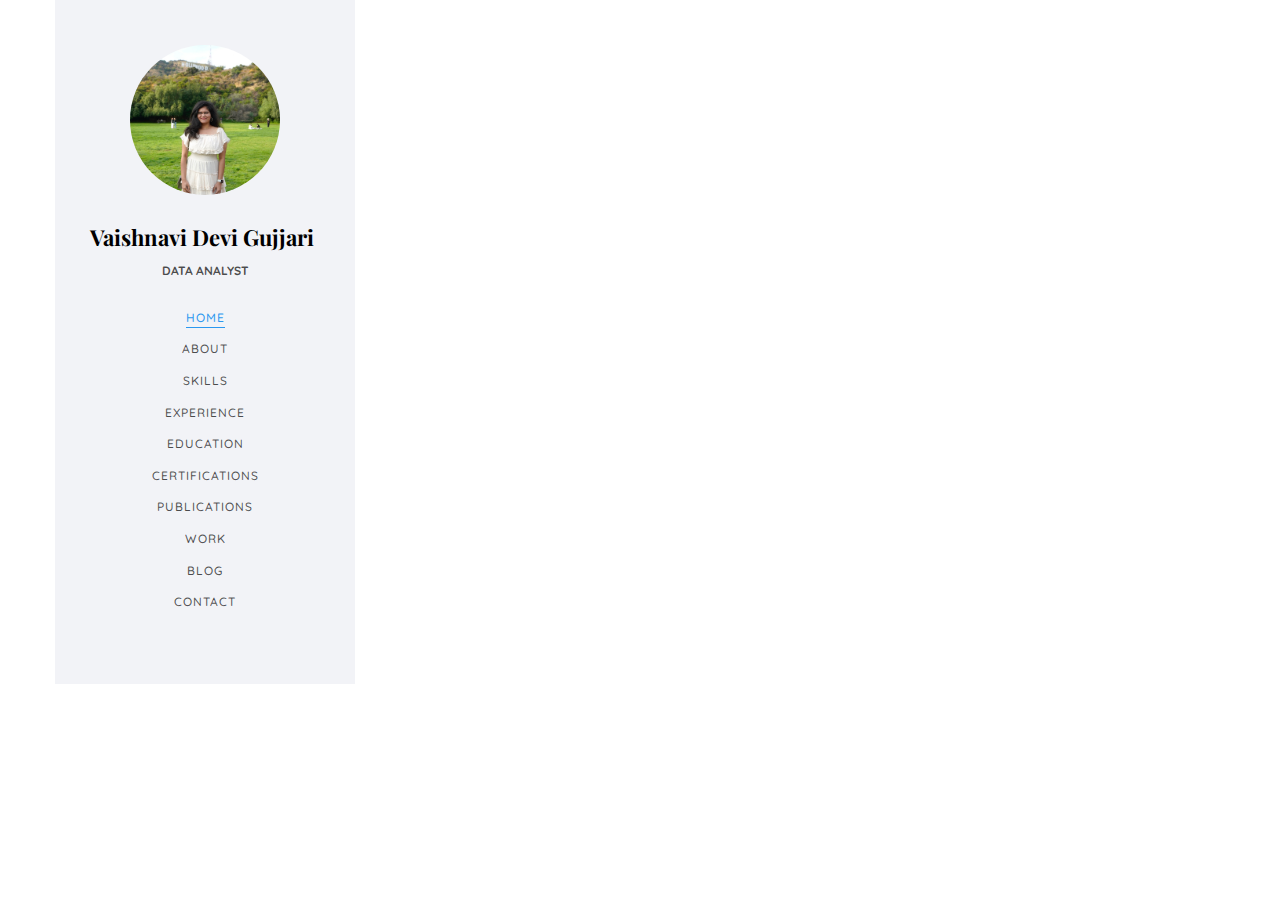
==== templates/thankyou.html @ 1dde28aa "latest commit" ====
<!DOCTYPE html>
<html lang="en">

<head>
	<meta charset="utf-8">
	<meta http-equiv="X-UA-Compatible" content="IE=edge">
	<title>Vaishnavi Gujjari</title>
	<meta name="viewport" content="width=device-width, initial-scale=1">
	<meta name="description" content="" />
	<meta name="keywords" content="" />
	<meta name="author" content="" />

  <!-- Facebook and Twitter integration -->
	<meta property="og:title" content=""/>
	<meta property="og:image" content=""/>
	<meta property="og:url" content=""/>
	<meta property="og:site_name" content=""/>
	<meta property="og:description" content=""/>
	<meta name="twitter:title" content="" />
	<meta name="twitter:image" content="" />
	<meta name="twitter:url" content="" />
	<meta name="twitter:card" content="" />

	<!-- Place favicon.ico and apple-touch-icon.png in the root directory -->
	<link rel="shortcut icon" href="favicon.ico">

	<link href="https://fonts.googleapis.com/css?family=Quicksand:300,400,500,700" rel="stylesheet">
	<link href="https://fonts.googleapis.com/css?family=Playfair+Display:400,400i,700" rel="stylesheet">
	
	<!-- Animate.css -->
	<link rel="stylesheet" href="../static/css/animate.css">
	<!-- Icomoon Icon Fonts-->
	<link rel="stylesheet" href="../static/css/icomoon.css">
	<!-- Bootstrap  -->
	<link rel="stylesheet" href="../static/css/bootstrap.css">
	<!-- Flexslider  -->
	<link rel="stylesheet" href="../static/css/flexslider.css">
	<!-- Flaticons  -->
	<link rel="stylesheet" href="../static/fonts/flaticon/font/flaticon.css">
	<!-- Owl Carousel -->
	<link rel="stylesheet" href="../static/css/owl.carousel.min.css">
	<link rel="stylesheet" href="../static/css/owl.theme.default.min.css">
	<!-- Theme style  -->
	<link rel="stylesheet" href="../static/css/style.css">

	<!-- Modernizr JS -->
	<script src="../static/js/modernizr-2.6.2.min.js"></script>
	<!-- FOR IE9 below -->
	<!--[if lt IE 9]>
	<script src="js/respond.min.js"></script>
	<![endif]-->

	</head>

<body>
    <div id="colorlib-page">
		<div class="container-wrap">
		<a href="#" class="js-colorlib-nav-toggle colorlib-nav-toggle" 
		data-toggle="collapse" data-target="#navbar" aria-expanded="false" 
		aria-controls="navbar"><i></i></a>
		<aside id="colorlib-aside" role="complementary" class="border js-fullheight">
			<div class="text-center">
				<div class="author-img" style="background-image: url(../static/images/about.jpg);"></div>
				<h1 id="colorlib-logo"><a href="index.html">Vaishnavi Devi Gujjari</a></h1>
				<span class="position"><strong>Data Analyst</strong></span>
			</div>
			<nav id="colorlib-main-menu" role="navigation" class="navbar">
				<div id="navbar" class="collapse">
					<ul>
						<li class="active"><a href="#" data-nav-section="home">Home</a></li>
						<li><a href="#" data-nav-section="about">About</a></li>
						<li><a href="#" data-nav-section="skills">Skills</a></li>
						<li><a href="#" data-nav-section="experience">Experience</a></li>
						<li><a href="#" data-nav-section="education">Education</a></li>
						<li><a href="#" data-nav-section="certifications">Certifications</a></li>
						<li><a href="#" data-nav-section="publications">Publications</a></li>
						<li><a href="#" data-nav-section="work">Work</a></li>
						<li><a href="#" data-nav-section="blog">Blog</a></li>
						<li><a href="#" data-nav-section="contact">Contact</a></li>
					</ul>
				</div>
			</nav>

		</aside>
        <section class="colorlib-about" data-section="about">
            <div class="colorlib-narrow-content">
                <div class="row">
                    <div class="col-md-12">
                        <div class="row row-bottom-padded-sm animate-box" data-animate-effect="fadeInLeft">
                            <div class="col-md-12">
                                <div class="about-desc">
                                    <h2 class="colorlib-heading">
                                        Thank you for your Email. I will reach out to you shortly.
                                    </h2>
                                </div>
                            </div>
                        </div>
                    </div>
                </div>
            </div>
        </section>
</body>

</html>
---- static/css/icomoon.css ----
@font-face {
  font-family: 'icomoon';
  src:  url('fonts/icomoon.eot?6py85u');
  src:  url('fonts/icomoon.eot?6py85u#iefix') format('embedded-opentype'),
    url('fonts/icomoon.ttf?6py85u') format('truetype'),
    url('fonts/icomoon.woff?6py85u') format('woff'),
    url('fonts/icomoon.svg?6py85u#icomoon') format('svg');
  font-weight: normal;
  font-style: normal;
}

[class^="icon-"], [class*=" icon-"] {
  /* use !important to prevent issues with browser extensions that change fonts */
  font-family: 'icomoon' !important;
  speak: none;
  font-style: normal;
  font-weight: normal;
  font-variant: normal;
  text-transform: none;
  line-height: 1;

  /* Better Font Rendering =========== */
  -webkit-font-smoothing: antialiased;
  -moz-osx-font-smoothing: grayscale;
}

.icon-times:before {
  content: "\e930";
}
.icon-tick:before {
  content: "\e931";
}
.icon-plus:before {
  content: "\e932";
}
.icon-minus:before {
  content: "\e933";
}
.icon-equals:before {
  content: "\e934";
}
.icon-divide:before {
  content: "\e935";
}
.icon-chevron-right:before {
  content: "\e936";
}
.icon-chevron-left:before {
  content: "\e937";
}
.icon-arrow-right-thick:before {
  content: "\e938";
}
.icon-arrow-left-thick:before {
  content: "\e939";
}
.icon-th-small:before {
  content: "\e93a";
}
.icon-th-menu:before {
  content: "\e93b";
}
.icon-th-list:before {
  content: "\e93c";
}
.icon-th-large:before {
  content: "\e93d";
}
.icon-home:before {
  content: "\e93e";
}
.icon-arrow-forward:before {
  content: "\e93f";
}
.icon-arrow-back:before {
  content: "\e940";
}
.icon-rss:before {
  content: "\e941";
}
.icon-location:before {
  content: "\e942";
}
.icon-link:before {
  content: "\e943";
}
.icon-image:before {
  content: "\e944";
}
.icon-arrow-up-thick:before {
  content: "\e945";
}
.icon-arrow-down-thick:before {
  content: "\e946";
}
.icon-starburst:before {
  content: "\e947";
}
.icon-starburst-outline:before {
  content: "\e948";
}
.icon-star3:before {
  content: "\e949";
}
.icon-flow-children:before {
  content: "\e94a";
}
.icon-export:before {
  content: "\e94b";
}
.icon-delete2:before {
  content: "\e94c";
}
.icon-delete-outline:before {
  content: "\e94d";
}
.icon-cloud-storage:before {
  content: "\e94e";
}
.icon-wi-fi:before {
  content: "\e94f";
}
.icon-heart:before {
  content: "\e950";
}
.icon-flash:before {
  content: "\e951";
}
.icon-cancel:before {
  content: "\e952";
}
.icon-backspace:before {
  content: "\e953";
}
.icon-attachment:before {
  content: "\e954";
}
.icon-arrow-move:before {
  content: "\e955";
}
.icon-warning:before {
  content: "\e956";
}
.icon-user:before {
  content: "\e957";
}
.icon-radar:before {
  content: "\e958";
}
.icon-lock-open:before {
  content: "\e959";
}
.icon-lock-closed:before {
  content: "\e95a";
}
.icon-location-arrow:before {
  content: "\e95b";
}
.icon-info:before {
  content: "\e95c";
}
.icon-user-delete:before {
  content: "\e95d";
}
.icon-user-add:before {
  content: "\e95e";
}
.icon-media-pause:before {
  content: "\e95f";
}
.icon-group:before {
  content: "\e960";
}
.icon-chart-pie:before {
  content: "\e961";
}
.icon-chart-line:before {
  content: "\e962";
}
.icon-chart-bar:before {
  content: "\e963";
}
.icon-chart-area:before {
  content: "\e964";
}
.icon-video:before {
  content: "\e965";
}
.icon-point-of-interest:before {
  content: "\e966";
}
.icon-infinity:before {
  content: "\e967";
}
.icon-globe:before {
  content: "\e968";
}
.icon-eye:before {
  content: "\e969";
}
.icon-cog:before {
  content: "\e96a";
}
.icon-camera:before {
  content: "\e96b";
}
.icon-upload:before {
  content: "\e96c";
}
.icon-scissors:before {
  content: "\e96d";
}
.icon-refresh:before {
  content: "\e96e";
}
.icon-pin:before {
  content: "\e96f";
}
.icon-key:before {
  content: "\e970";
}
.icon-info-large:before {
  content: "\e971";
}
.icon-eject:before {
  content: "\e972";
}
.icon-download:before {
  content: "\e973";
}
.icon-zoom:before {
  content: "\e974";
}
.icon-zoom-out:before {
  content: "\e975";
}
.icon-zoom-in:before {
  content: "\e976";
}
.icon-sort-numerically:before {
  content: "\e977";
}
.icon-sort-alphabetically:before {
  content: "\e978";
}
.icon-input-checked:before {
  content: "\e979";
}
.icon-calender:before {
  content: "\e97a";
}
.icon-world2:before {
  content: "\e97b";
}
.icon-notes:before {
  content: "\e97c";
}
.icon-code:before {
  content: "\e97d";
}
.icon-arrow-sync:before {
  content: "\e97e";
}
.icon-arrow-shuffle:before {
  content: "\e97f";
}
.icon-arrow-repeat:before {
  content: "\e980";
}
.icon-arrow-minimise:before {
  content: "\e981";
}
.icon-arrow-maximise:before {
  content: "\e982";
}
.icon-arrow-loop:before {
  content: "\e983";
}
.icon-anchor:before {
  content: "\e984";
}
.icon-spanner:before {
  content: "\e985";
}
.icon-puzzle:before {
  content: "\e986";
}
.icon-power:before {
  content: "\e987";
}
.icon-plane:before {
  content: "\e988";
}
.icon-pi:before {
  content: "\e989";
}
.icon-phone:before {
  content: "\e98a";
}
.icon-microphone2:before {
  content: "\e98b";
}
.icon-media-rewind:before {
  content: "\e98c";
}
.icon-flag:before {
  content: "\e98d";
}
.icon-adjust-brightness:before {
  content: "\e98e";
}
.icon-waves:before {
  content: "\e98f";
}
.icon-social-twitter:before {
  content: "\e990";
}
.icon-social-facebook:before {
  content: "\e991";
}
.icon-social-dribbble:before {
  content: "\e992";
}
.icon-media-stop:before {
  content: "\e993";
}
.icon-media-record:before {
  content: "\e994";
}
.icon-media-play:before {
  content: "\e995";
}
.icon-media-fast-forward:before {
  content: "\e996";
}
.icon-media-eject:before {
  content: "\e997";
}
.icon-social-vimeo:before {
  content: "\e998";
}
.icon-social-tumbler:before {
  content: "\e999";
}
.icon-social-skype:before {
  content: "\e99a";
}
.icon-social-pinterest:before {
  content: "\e99b";
}
.icon-social-linkedin:before {
  content: "\e99c";
}
.icon-social-last-fm:before {
  content: "\e99d";
}
.icon-social-github:before {
  content: "\e99e";
}
.icon-social-flickr:before {
  content: "\e99f";
}
.icon-at:before {
  content: "\e9a0";
}
.icon-times-outline:before {
  content: "\e9a1";
}
.icon-plus-outline:before {
  content: "\e9a2";
}
.icon-minus-outline:before {
  content: "\e9a3";
}
.icon-tick-outline:before {
  content: "\e9a4";
}
.icon-th-large-outline:before {
  content: "\e9a5";
}
.icon-equals-outline:before {
  content: "\e9a6";
}
.icon-divide-outline:before {
  content: "\e9a7";
}
.icon-chevron-right-outline:before {
  content: "\e9a8";
}
.icon-chevron-left-outline:before {
  content: "\e9a9";
}
.icon-arrow-right-outline:before {
  content: "\e9aa";
}
.icon-arrow-left-outline:before {
  content: "\e9ab";
}
.icon-th-small-outline:before {
  content: "\e9ac";
}
.icon-th-menu-outline:before {
  content: "\e9ad";
}
.icon-th-list-outline:before {
  content: "\e9ae";
}
.icon-news2:before {
  content: "\e9b1";
}
.icon-home-outline:before {
  content: "\e9b2";
}
.icon-arrow-up-outline:before {
  content: "\e9b3";
}
.icon-arrow-forward-outline:before {
  content: "\e9b4";
}
.icon-arrow-down-outline:before {
  content: "\e9b5";
}
.icon-arrow-back-outline:before {
  content: "\e9b6";
}
.icon-trash3:before {
  content: "\e9b7";
}
.icon-rss-outline:before {
  content: "\e9b8";
}
.icon-message:before {
  content: "\e9b9";
}
.icon-location-outline:before {
  content: "\e9ba";
}
.icon-link-outline:before {
  content: "\e9bb";
}
.icon-image-outline:before {
  content: "\e9bc";
}
.icon-export-outline:before {
  content: "\e9bd";
}
.icon-cross:before {
  content: "\e9be";
}
.icon-wi-fi-outline:before {
  content: "\e9bf";
}
.icon-star-outline:before {
  content: "\e9c0";
}
.icon-media-pause-outline:before {
  content: "\e9c1";
}
.icon-mail:before {
  content: "\e9c2";
}
.icon-heart-outline:before {
  content: "\e9c3";
}
.icon-flash-outline:before {
  content: "\e9c4";
}
.icon-cancel-outline:before {
  content: "\e9c5";
}
.icon-beaker:before {
  content: "\e9c6";
}
.icon-arrow-move-outline:before {
  content: "\e9c7";
}
.icon-watch2:before {
  content: "\e9c8";
}
.icon-warning-outline:before {
  content: "\e9c9";
}
.icon-time:before {
  content: "\e9ca";
}
.icon-radar-outline:before {
  content: "\e9cb";
}
.icon-lock-open-outline:before {
  content: "\e9cc";
}
.icon-location-arrow-outline:before {
  content: "\e9cd";
}
.icon-info-outline:before {
  content: "\e9ce";
}
.icon-backspace-outline:before {
  content: "\e9cf";
}
.icon-attachment-outline:before {
  content: "\e9d0";
}
.icon-user-outline:before {
  content: "\e9d1";
}
.icon-user-delete-outline:before {
  content: "\e9d2";
}
.icon-user-add-outline:before {
  content: "\e9d3";
}
.icon-lock-closed-outline:before {
  content: "\e9d4";
}
.icon-group-outline:before {
  content: "\e9d5";
}
.icon-chart-pie-outline:before {
  content: "\e9d6";
}
.icon-chart-line-outline:before {
  content: "\e9d7";
}
.icon-chart-bar-outline:before {
  content: "\e9d8";
}
.icon-chart-area-outline:before {
  content: "\e9d9";
}
.icon-video-outline:before {
  content: "\e9da";
}
.icon-point-of-interest-outline:before {
  content: "\e9db";
}
.icon-map:before {
  content: "\e9dc";
}
.icon-key-outline:before {
  content: "\e9dd";
}
.icon-infinity-outline:before {
  content: "\e9de";
}
.icon-globe-outline:before {
  content: "\e9df";
}
.icon-eye-outline:before {
  content: "\e9e0";
}
.icon-cog-outline:before {
  content: "\e9e1";
}
.icon-camera-outline:before {
  content: "\e9e2";
}
.icon-upload-outline:before {
  content: "\e9e3";
}
.icon-support:before {
  content: "\e9e4";
}
.icon-scissors-outline:before {
  content: "\e9e5";
}
.icon-refresh-outline:before {
  content: "\e9e6";
}
.icon-info-large-outline:before {
  content: "\e9e7";
}
.icon-eject-outline:before {
  content: "\e9e8";
}
.icon-download-outline:before {
  content: "\e9e9";
}
.icon-battery-mid:before {
  content: "\e9ea";
}
.icon-battery-low:before {
  content: "\e9eb";
}
.icon-battery-high:before {
  content: "\e9ec";
}
.icon-zoom-outline:before {
  content: "\e9ed";
}
.icon-zoom-out-outline:before {
  content: "\e9ee";
}
.icon-zoom-in-outline:before {
  content: "\e9ef";
}
.icon-tag3:before {
  content: "\e9f0";
}
.icon-tabs-outline:before {
  content: "\e9f1";
}
.icon-pin-outline:before {
  content: "\e9f2";
}
.icon-message-typing:before {
  content: "\e9f3";
}
.icon-directions:before {
  content: "\e9f4";
}
.icon-battery-full:before {
  content: "\e9f5";
}
.icon-battery-charge:before {
  content: "\e9f6";
}
.icon-pipette:before {
  content: "\e9f7";
}
.icon-pencil:before {
  content: "\e9f8";
}
.icon-folder:before {
  content: "\e9f9";
}
.icon-folder-delete:before {
  content: "\e9fa";
}
.icon-folder-add:before {
  content: "\e9fb";
}
.icon-edit:before {
  content: "\e9fc";
}
.icon-document:before {
  content: "\e9fd";
}
.icon-document-delete:before {
  content: "\e9fe";
}
.icon-document-add:before {
  content: "\e9ff";
}
.icon-brush:before {
  content: "\ea00";
}
.icon-thumbs-up:before {
  content: "\ea01";
}
.icon-thumbs-down:before {
  content: "\ea02";
}
.icon-pen:before {
  content: "\ea03";
}
.icon-sort-numerically-outline:before {
  content: "\ea04";
}
.icon-sort-alphabetically-outline:before {
  content: "\ea05";
}
.icon-social-last-fm-circular:before {
  content: "\ea06";
}
.icon-social-github-circular:before {
  content: "\ea07";
}
.icon-compass:before {
  content: "\ea08";
}
.icon-bookmark:before {
  content: "\ea09";
}
.icon-input-checked-outline:before {
  content: "\ea0a";
}
.icon-code-outline:before {
  content: "\ea0b";
}
.icon-calender-outline:before {
  content: "\ea0c";
}
.icon-business-card:before {
  content: "\ea0d";
}
.icon-arrow-up:before {
  content: "\ea0e";
}
.icon-arrow-sync-outline:before {
  content: "\ea0f";
}
.icon-arrow-right:before {
  content: "\ea10";
}
.icon-arrow-repeat-outline:before {
  content: "\ea11";
}
.icon-arrow-loop-outline:before {
  content: "\ea12";
}
.icon-arrow-left:before {
  content: "\ea13";
}
.icon-flow-switch:before {
  content: "\ea14";
}
.icon-flow-parallel:before {
  content: "\ea15";
}
.icon-flow-merge:before {
  content: "\ea16";
}
.icon-document-text:before {
  content: "\ea17";
}
.icon-clipboard:before {
  content: "\ea18";
}
.icon-calculator:before {
  content: "\ea19";
}
.icon-arrow-minimise-outline:before {
  content: "\ea1a";
}
.icon-arrow-maximise-outline:before {
  content: "\ea1b";
}
.icon-arrow-down:before {
  content: "\ea1c";
}
.icon-gift:before {
  content: "\ea1d";
}
.icon-film:before {
  content: "\ea1e";
}
.icon-database:before {
  content: "\ea1f";
}
.icon-bell:before {
  content: "\ea20";
}
.icon-anchor-outline:before {
  content: "\ea21";
}
.icon-adjust-contrast:before {
  content: "\ea22";
}
.icon-world-outline:before {
  content: "\ea23";
}
.icon-shopping-bag:before {
  content: "\ea24";
}
.icon-power-outline:before {
  content: "\ea25";
}
.icon-notes-outline:before {
  content: "\ea26";
}
.icon-device-tablet:before {
  content: "\ea27";
}
.icon-device-phone:before {
  content: "\ea28";
}
.icon-device-laptop:before {
  content: "\ea29";
}
.icon-device-desktop:before {
  content: "\ea2a";
}
.icon-briefcase:before {
  content: "\ea2b";
}
.icon-stopwatch:before {
  content: "\ea2c";
}
.icon-spanner-outline:before {
  content: "\ea2d";
}
.icon-puzzle-outline:before {
  content: "\ea2e";
}
.icon-printer:before {
  content: "\ea2f";
}
.icon-pi-outline:before {
  content: "\ea30";
}
.icon-lightbulb:before {
  content: "\ea31";
}
.icon-flag-outline:before {
  content: "\ea32";
}
.icon-contacts:before {
  content: "\ea33";
}
.icon-archive2:before {
  content: "\ea34";
}
.icon-weather-stormy:before {
  content: "\ea35";
}
.icon-weather-shower:before {
  content: "\ea36";
}
.icon-weather-partly-sunny:before {
  content: "\ea37";
}
.icon-weather-downpour:before {
  content: "\ea38";
}
.icon-weather-cloudy:before {
  content: "\ea39";
}
.icon-plane-outline:before {
  content: "\ea3a";
}
.icon-phone-outline:before {
  content: "\ea3b";
}
.icon-microphone-outline:before {
  content: "\ea3c";
}
.icon-weather-windy:before {
  content: "\ea3d";
}
.icon-weather-windy-cloudy:before {
  content: "\ea3e";
}
.icon-weather-sunny:before {
  content: "\ea3f";
}
.icon-weather-snow:before {
  content: "\ea40";
}
.icon-weather-night:before {
  content: "\ea41";
}
.icon-media-stop-outline:before {
  content: "\ea42";
}
.icon-media-rewind-outline:before {
  content: "\ea43";
}
.icon-media-record-outline:before {
  content: "\ea44";
}
.icon-media-play-outline:before {
  content: "\ea45";
}
.icon-media-fast-forward-outline:before {
  content: "\ea46";
}
.icon-media-eject-outline:before {
  content: "\ea47";
}
.icon-wine:before {
  content: "\ea48";
}
.icon-waves-outline:before {
  content: "\ea49";
}
.icon-ticket:before {
  content: "\ea4a";
}
.icon-tags:before {
  content: "\ea4b";
}
.icon-plug:before {
  content: "\ea4c";
}
.icon-headphones:before {
  content: "\ea4d";
}
.icon-credit-card:before {
  content: "\ea4e";
}
.icon-coffee:before {
  content: "\ea4f";
}
.icon-book:before {
  content: "\ea50";
}
.icon-beer:before {
  content: "\ea51";
}
.icon-volume2:before {
  content: "\ea52";
}
.icon-volume-up:before {
  content: "\ea53";
}
.icon-volume-mute:before {
  content: "\ea54";
}
.icon-volume-down:before {
  content: "\ea55";
}
.icon-social-vimeo-circular:before {
  content: "\ea56";
}
.icon-social-twitter-circular:before {
  content: "\ea57";
}
.icon-social-pinterest-circular:before {
  content: "\ea58";
}
.icon-social-linkedin-circular:before {
  content: "\ea59";
}
.icon-social-facebook-circular:before {
  content: "\ea5a";
}
.icon-social-dribbble-circular:before {
  content: "\ea5b";
}
.icon-tree:before {
  content: "\ea5c";
}
.icon-thermometer2:before {
  content: "\ea5d";
}
.icon-social-tumbler-circular:before {
  content: "\ea5e";
}
.icon-social-skype-outline:before {
  content: "\ea5f";
}
.icon-social-flickr-circular:before {
  content: "\ea60";
}
.icon-social-at-circular:before {
  content: "\ea61";
}
.icon-shopping-cart:before {
  content: "\ea62";
}
.icon-messages:before {
  content: "\ea63";
}
.icon-leaf:before {
  content: "\ea64";
}
.icon-feather:before {
  content: "\ea65";
}
.icon-eye2:before {
  content: "\e064";
}
.icon-paper-clip:before {
  content: "\e065";
}
.icon-mail5:before {
  content: "\e066";
}
.icon-toggle:before {
  content: "\e067";
}
.icon-layout:before {
  content: "\e068";
}
.icon-link2:before {
  content: "\e069";
}
.icon-bell2:before {
  content: "\e06a";
}
.icon-lock3:before {
  content: "\e06b";
}
.icon-unlock:before {
  content: "\e06c";
}
.icon-ribbon2:before {
  content: "\e06d";
}
.icon-image2:before {
  content: "\e06e";
}
.icon-signal:before {
  content: "\e06f";
}
.icon-target3:before {
  content: "\e070";
}
.icon-clipboard3:before {
  content: "\e071";
}
.icon-clock3:before {
  content: "\e072";
}
.icon-watch:before {
  content: "\e073";
}
.icon-air-play:before {
  content: "\e074";
}
.icon-camera3:before {
  content: "\e075";
}
.icon-video2:before {
  content: "\e076";
}
.icon-disc:before {
  content: "\e077";
}
.icon-printer3:before {
  content: "\e078";
}
.icon-monitor:before {
  content: "\e079";
}
.icon-server:before {
  content: "\e07a";
}
.icon-cog2:before {
  content: "\e07b";
}
.icon-heart3:before {
  content: "\e07c";
}
.icon-paragraph:before {
  content: "\e07d";
}
.icon-align-justify:before {
  content: "\e07e";
}
.icon-align-left:before {
  content: "\e07f";
}
.icon-align-center:before {
  content: "\e080";
}
.icon-align-right:before {
  content: "\e081";
}
.icon-book2:before {
  content: "\e082";
}
.icon-layers2:before {
  content: "\e083";
}
.icon-stack2:before {
  content: "\e084";
}
.icon-stack-2:before {
  content: "\e085";
}
.icon-paper:before {
  content: "\e086";
}
.icon-paper-stack:before {
  content: "\e087";
}
.icon-search3:before {
  content: "\e088";
}
.icon-zoom-in2:before {
  content: "\e089";
}
.icon-zoom-out2:before {
  content: "\e08a";
}
.icon-reply2:before {
  content: "\e08b";
}
.icon-circle-plus:before {
  content: "\e08c";
}
.icon-circle-minus:before {
  content: "\e08d";
}
.icon-circle-check:before {
  content: "\e08e";
}
.icon-circle-cross:before {
  content: "\e08f";
}
.icon-square-plus:before {
  content: "\e090";
}
.icon-square-minus:before {
  content: "\e091";
}
.icon-square-check:before {
  content: "\e092";
}
.icon-square-cross:before {
  content: "\e093";
}
.icon-microphone:before {
  content: "\e094";
}
.icon-record:before {
  content: "\e095";
}
.icon-skip-back:before {
  content: "\e096";
}
.icon-rewind:before {
  content: "\e097";
}
.icon-play4:before {
  content: "\e098";
}
.icon-pause3:before {
  content: "\e099";
}
.icon-stop3:before {
  content: "\e09a";
}
.icon-fast-forward:before {
  content: "\e09b";
}
.icon-skip-forward:before {
  content: "\e09c";
}
.icon-shuffle2:before {
  content: "\e09d";
}
.icon-repeat:before {
  content: "\e09e";
}
.icon-folder2:before {
  content: "\e09f";
}
.icon-umbrella:before {
  content: "\e0a0";
}
.icon-moon:before {
  content: "\e0a1";
}
.icon-thermometer:before {
  content: "\e0a2";
}
.icon-drop:before {
  content: "\e0a3";
}
.icon-sun2:before {
  content: "\e0a4";
}
.icon-cloud3:before {
  content: "\e0a5";
}
.icon-cloud-upload2:before {
  content: "\e0a6";
}
.icon-cloud-download2:before {
  content: "\e0a7";
}
.icon-upload4:before {
  content: "\e0a8";
}
.icon-download4:before {
  content: "\e0a9";
}
.icon-location3:before {
  content: "\e0aa";
}
.icon-location-2:before {
  content: "\e0ab";
}
.icon-map3:before {
  content: "\e0ac";
}
.icon-battery:before {
  content: "\e0ad";
}
.icon-head:before {
  content: "\e0ae";
}
.icon-briefcase3:before {
  content: "\e0af";
}
.icon-speech-bubble:before {
  content: "\e0b0";
}
.icon-anchor2:before {
  content: "\e0b1";
}
.icon-globe2:before {
  content: "\e0b2";
}
.icon-box:before {
  content: "\e0b3";
}
.icon-reload:before {
  content: "\e0b4";
}
.icon-share3:before {
  content: "\e0b5";
}
.icon-marquee:before {
  content: "\e0b6";
}
.icon-marquee-plus:before {
  content: "\e0b7";
}
.icon-marquee-minus:before {
  content: "\e0b8";
}
.icon-tag:before {
  content: "\e0b9";
}
.icon-power2:before {
  content: "\e0ba";
}
.icon-command2:before {
  content: "\e0bb";
}
.icon-alt:before {
  content: "\e0bc";
}
.icon-esc:before {
  content: "\e0bd";
}
.icon-bar-graph:before {
  content: "\e0be";
}
.icon-bar-graph-2:before {
  content: "\e0bf";
}
.icon-pie-graph:before {
  content: "\e0c0";
}
.icon-star:before {
  content: "\e0c1";
}
.icon-arrow-left3:before {
  content: "\e0c2";
}
.icon-arrow-right3:before {
  content: "\e0c3";
}
.icon-arrow-up3:before {
  content: "\e0c4";
}
.icon-arrow-down3:before {
  content: "\e0c5";
}
.icon-volume:before {
  content: "\e0c6";
}
.icon-mute:before {
  content: "\e0c7";
}
.icon-content-right:before {
  content: "\e100";
}
.icon-content-left:before {
  content: "\e101";
}
.icon-grid2:before {
  content: "\e102";
}
.icon-grid-2:before {
  content: "\e103";
}
.icon-columns:before {
  content: "\e104";
}
.icon-loader:before {
  content: "\e105";
}
.icon-bag:before {
  content: "\e106";
}
.icon-ban:before {
  content: "\e107";
}
.icon-flag3:before {
  content: "\e108";
}
.icon-trash:before {
  content: "\e109";
}
.icon-expand2:before {
  content: "\e110";
}
.icon-contract:before {
  content: "\e111";
}
.icon-maximize:before {
  content: "\e112";
}
.icon-minimize:before {
  content: "\e113";
}
.icon-plus2:before {
  content: "\e114";
}
.icon-minus2:before {
  content: "\e115";
}
.icon-check:before {
  content: "\e116";
}
.icon-cross2:before {
  content: "\e117";
}
.icon-move:before {
  content: "\e118";
}
.icon-delete:before {
  content: "\e119";
}
.icon-menu5:before {
  content: "\e120";
}
.icon-archive:before {
  content: "\e121";
}
.icon-inbox:before {
  content: "\e122";
}
.icon-outbox:before {
  content: "\e123";
}
.icon-file:before {
  content: "\e124";
}
.icon-file-add:before {
  content: "\e125";
}
.icon-file-subtract:before {
  content: "\e126";
}
.icon-help:before {
  content: "\e127";
}
.icon-open:before {
  content: "\e128";
}
.icon-ellipsis:before {
  content: "\e129";
}
.icon-heart4:before {
  content: "\e900";
}
.icon-cloud4:before {
  content: "\e901";
}
.icon-star2:before {
  content: "\e902";
}
.icon-tv2:before {
  content: "\e903";
}
.icon-sound:before {
  content: "\e904";
}
.icon-video3:before {
  content: "\e905";
}
.icon-trash2:before {
  content: "\e906";
}
.icon-user2:before {
  content: "\e907";
}
.icon-key3:before {
  content: "\e908";
}
.icon-search4:before {
  content: "\e909";
}
.icon-settings:before {
  content: "\e90a";
}
.icon-camera4:before {
  content: "\e90b";
}
.icon-tag2:before {
  content: "\e90c";
}
.icon-lock4:before {
  content: "\e90d";
}
.icon-bulb:before {
  content: "\e90e";
}
.icon-pen2:before {
  content: "\e90f";
}
.icon-diamond:before {
  content: "\e910";
}
.icon-display2:before {
  content: "\e911";
}
.icon-location4:before {
  content: "\e912";
}
.icon-eye3:before {
  content: "\e913";
}
.icon-bubble3:before {
  content: "\e914";
}
.icon-stack3:before {
  content: "\e915";
}
.icon-cup:before {
  content: "\e916";
}
.icon-phone3:before {
  content: "\e917";
}
.icon-news:before {
  content: "\e918";
}
.icon-mail6:before {
  content: "\e919";
}
.icon-like:before {
  content: "\e91a";
}
.icon-photo:before {
  content: "\e91b";
}
.icon-note:before {
  content: "\e91c";
}
.icon-clock4:before {
  content: "\e91d";
}
.icon-paperplane:before {
  content: "\e91e";
}
.icon-params:before {
  content: "\e91f";
}
.icon-banknote:before {
  content: "\e920";
}
.icon-data:before {
  content: "\e921";
}
.icon-music2:before {
  content: "\e922";
}
.icon-megaphone2:before {
  content: "\e923";
}
.icon-study:before {
  content: "\e924";
}
.icon-lab2:before {
  content: "\e925";
}
.icon-food:before {
  content: "\e926";
}
.icon-t-shirt:before {
  content: "\e927";
}
.icon-fire2:before {
  content: "\e928";
}
.icon-clip:before {
  content: "\e929";
}
.icon-shop:before {
  content: "\e92a";
}
.icon-calendar3:before {
  content: "\e92b";
}
.icon-wallet2:before {
  content: "\e92c";
}
.icon-vynil:before {
  content: "\e92d";
}
.icon-truck2:before {
  content: "\e92e";
}
.icon-world:before {
  content: "\e92f";
}
.icon-spinner6:before {
  content: "\e9af";
}
.icon-spinner7:before {
  content: "\e9b0";
}
.icon-amazon:before {
  content: "\eab7";
}
.icon-google:before {
  content: "\eab8";
}
.icon-google2:before {
  content: "\eab9";
}
.icon-google3:before {
  content: "\eaba";
}
.icon-google-plus:before {
  content: "\eabb";
}
.icon-google-plus2:before {
  content: "\eabc";
}
.icon-google-plus3:before {
  content: "\eabd";
}
.icon-hangouts:before {
  content: "\eabe";
}
.icon-google-drive:before {
  content: "\eabf";
}
.icon-facebook2:before {
  content: "\eac0";
}
.icon-facebook22:before {
  content: "\eac1";
}
.icon-instagram:before {
  content: "\eac2";
}
.icon-whatsapp:before {
  content: "\eac3";
}
.icon-spotify:before {
  content: "\eac4";
}
.icon-telegram:before {
  content: "\eac5";
}
.icon-twitter2:before {
  content: "\eac6";
}
.icon-vine:before {
  content: "\eac7";
}
.icon-vk:before {
  content: "\eac8";
}
.icon-renren:before {
  content: "\eac9";
}
.icon-sina-weibo:before {
  content: "\eaca";
}
.icon-rss2:before {
  content: "\eacb";
}
.icon-rss22:before {
  content: "\eacc";
}
.icon-youtube:before {
  content: "\eacd";
}
.icon-youtube2:before {
  content: "\eace";
}
.icon-twitch:before {
  content: "\eacf";
}
.icon-vimeo:before {
  content: "\ead0";
}
.icon-vimeo2:before {
  content: "\ead1";
}
.icon-lanyrd:before {
  content: "\ead2";
}
.icon-flickr:before {
  content: "\ead3";
}
.icon-flickr2:before {
  content: "\ead4";
}
.icon-flickr3:before {
  content: "\ead5";
}
.icon-flickr4:before {
  content: "\ead6";
}
.icon-dribbble2:before {
  content: "\ead7";
}
.icon-behance:before {
  content: "\ead8";
}
.icon-behance2:before {
  content: "\ead9";
}
.icon-deviantart:before {
  content: "\eada";
}
.icon-500px:before {
  content: "\eadb";
}
.icon-steam:before {
  content: "\eadc";
}
.icon-steam2:before {
  content: "\eadd";
}
.icon-dropbox:before {
  content: "\eade";
}
.icon-onedrive:before {
  content: "\eadf";
}
.icon-github:before {
  content: "\eae0";
}
.icon-npm:before {
  content: "\eae1";
}
.icon-basecamp:before {
  content: "\eae2";
}
.icon-trello:before {
  content: "\eae3";
}
.icon-wordpress:before {
  content: "\eae4";
}
.icon-joomla:before {
  content: "\eae5";
}
.icon-ello:before {
  content: "\eae6";
}
.icon-blogger:before {
  content: "\eae7";
}
.icon-blogger2:before {
  content: "\eae8";
}
.icon-tumblr2:before {
  content: "\eae9";
}
.icon-tumblr22:before {
  content: "\eaea";
}
.icon-yahoo:before {
  content: "\eaeb";
}
.icon-yahoo2:before {
  content: "\eaec";
}
.icon-tux:before {
  content: "\eaed";
}
.icon-appleinc:before {
  content: "\eaee";
}
.icon-finder:before {
  content: "\eaef";
}
.icon-android:before {
  content: "\eaf0";
}
.icon-windows:before {
  content: "\eaf1";
}
.icon-windows8:before {
  content: "\eaf2";
}
.icon-soundcloud:before {
  content: "\eaf3";
}
.icon-soundcloud2:before {
  content: "\eaf4";
}
.icon-skype:before {
  content: "\eaf5";
}
.icon-reddit:before {
  content: "\eaf6";
}
.icon-hackernews:before {
  content: "\eaf7";
}
.icon-wikipedia:before {
  content: "\eaf8";
}
.icon-linkedin2:before {
  content: "\eaf9";
}
.icon-linkedin22:before {
  content: "\eafa";
}
.icon-lastfm:before {
  content: "\eafb";
}
.icon-lastfm2:before {
  content: "\eafc";
}
.icon-delicious:before {
  content: "\eafd";
}
.icon-stumbleupon:before {
  content: "\eafe";
}
.icon-stumbleupon2:before {
  content: "\eaff";
}
.icon-stackoverflow:before {
  content: "\eb00";
}
.icon-pinterest:before {
  content: "\eb01";
}
.icon-pinterest2:before {
  content: "\eb02";
}
.icon-xing:before {
  content: "\eb03";
}
.icon-xing2:before {
  content: "\eb04";
}
.icon-flattr:before {
  content: "\eb05";
}
.icon-foursquare:before {
  content: "\eb06";
}
.icon-yelp:before {
  content: "\eb07";
}
.icon-paypal:before {
  content: "\eb08";
}
.icon-chrome:before {
  content: "\eb09";
}
.icon-firefox:before {
  content: "\eb0a";
}
.icon-IE:before {
  content: "\eb0b";
}
.icon-edge:before {
  content: "\eb0c";
}
.icon-safari:before {
  content: "\eb0d";
}
.icon-opera:before {
  content: "\eb0e";
}
.icon-file-pdf:before {
  content: "\eb0f";
}
.icon-file-openoffice:before {
  content: "\eb10";
}
.icon-file-word:before {
  content: "\eb11";
}
.icon-file-excel:before {
  content: "\eb12";
}
.icon-libreoffice:before {
  content: "\eb13";
}
.icon-html-five:before {
  content: "\eb14";
}
.icon-html-five2:before {
  content: "\eb15";
}
.icon-css3:before {
  content: "\eb16";
}
.icon-git:before {
  content: "\eb17";
}
.icon-codepen:before {
  content: "\eb18";
}
.icon-svg:before {
  content: "\eb19";
}
.icon-IcoMoon:before {
  content: "\eb1a";
}
---- static/css/style.css ----
@font-face {
  font-family: 'icomoon';
  src: url("../fonts/icomoon/icomoon.eot?srf3rx");
  src: url("../fonts/icomoon/icomoon.eot?srf3rx#iefix") format("embedded-opentype"), url("../fonts/icomoon/icomoon.ttf?srf3rx") format("truetype"), url("../fonts/icomoon/icomoon.woff?srf3rx") format("woff"), url("../fonts/icomoon/icomoon.svg?srf3rx#icomoon") format("svg");
  font-weight: normal;
  font-style: normal; }

/* =======================================================
*
* 	Template Style 
*	Edit this section
*
* ======================================================= */
body {
  font-family: "Quicksand", Arial, sans-serif;
  font-weight: 400;
  font-size: 15px;
  line-height: 1.8;
  color: rgba(0, 0, 0, 0.7); }
  @media screen and (max-width: 992px) {
    body {
      font-size: 16px; } }

a {
  color: #2c98f0;
  -webkit-transition: 0.5s;
  -o-transition: 0.5s;
  transition: 0.5s; }
  a:hover, a:active, a:focus {
    color: #2c98f0;
    outline: none;
    text-decoration: none !important; }

p {
  margin-bottom: 1.5em; }

h1, h2, h3, h4, h5, h6 {
  color: #000;
  font-family: "Playfair Display", Georgia, serif;
  font-weight: 400;
  margin: 0 0 30px 0; }

figure {
  margin-bottom: 2.5em;
  float: left;
  width: 100%; }
  figure figcaption {
    font-size: 16px;
    width: 80%;
    margin: 20px auto 0px auto;
    color: #b3b3b3;
    font-style: italic;
    font-family: "Quicksand", Arial, sans-serif; }
    @media screen and (max-width: 480px) {
      figure figcaption {
        width: 100%; } }

::-webkit-selection {
  color: #fff;
  background: #2c98f0; }

::-moz-selection {
  color: #fff;
  background: #2c98f0; }

::selection {
  color: #fff;
  background: #2c98f0; }

#colorlib-page {
  width: 100%;
  overflow: hidden;
  position: relative; }

#colorlib-aside {
  padding-top: 3em;
  padding-bottom: 40px;
  float: left;
  width: 300px;
  position: fixed;
  overflow-y: scroll;
  z-index: 1001;
  background: #f2f3f7;
  -webkit-transition: 0.5s;
  -o-transition: 0.5s;
  transition: 0.5s; }
  @media screen and (max-width: 768px) {
    #colorlib-aside {
      width: 300px;
      -moz-transform: translateX(-300px);
      -webkit-transform: translateX(-300px);
      -ms-transform: translateX(-300px);
      -o-transform: translateX(-300px);
      transform: translateX(-300px);
      padding-top: 4em; } }
  #colorlib-aside .author-img {
    width: 150px;
    height: 150px;
    margin: 0 auto;
    margin-bottom: 30px;
    -webkit-border-radius: 50%;
    -moz-border-radius: 50%;
    -ms-border-radius: 50%;
    border-radius: 50%; }
  #colorlib-aside .position {
    display: block;
    margin-bottom: 2em;
    font-size: 12px;
    text-transform: uppercase; }
  #colorlib-aside #colorlib-logo {
    text-align: right;
    font-weight: 700;
    font-size: 22px;
    margin-bottom: .5em;
    display: block;
    width: 100%; }
    #colorlib-aside #colorlib-logo a {
      display: block;
      text-align: center;
      color: #000;
      padding-right: .3em; }
  #colorlib-aside #colorlib-main-menu {
    display: block;
    width: 100%; }
    #colorlib-aside #colorlib-main-menu .collapse {
      display: block !important; }
    #colorlib-aside #colorlib-main-menu ul {
      text-align: center;
      margin: 0;
      padding: 0; }
      @media screen and (max-width: 768px) {
        #colorlib-aside #colorlib-main-menu ul {
          margin: 0 0 2em 0; } }
      #colorlib-aside #colorlib-main-menu ul li {
        margin: 0 0 10px 0;
        padding: 0;
        list-style: none;
        font-size: 12px;
        font-weight: 500;
        text-transform: uppercase;
        letter-spacing: 1px; }
        #colorlib-aside #colorlib-main-menu ul li a {
          color: rgba(0, 0, 0, 0.7);
          text-decoration: none;
          position: relative;
          padding: 10px 0;
          font-family: "Quicksand", Arial, sans-serif;
          -webkit-transition: 0.3s;
          -o-transition: 0.3s;
          transition: 0.3s; }
          #colorlib-aside #colorlib-main-menu ul li a:after {
            content: "";
            position: absolute;
            height: 1px;
            bottom: 7px;
            left: 0;
            right: 0;
            background-color: #2c98f0;
            visibility: hidden;
            -webkit-transform: scaleX(0);
            -moz-transform: scaleX(0);
            -ms-transform: scaleX(0);
            -o-transform: scaleX(0);
            transform: scaleX(0);
            -webkit-transition: all 0.3s cubic-bezier(0.175, 0.885, 0.32, 1.275);
            -moz-transition: all 0.3s cubic-bezier(0.175, 0.885, 0.32, 1.275);
            -ms-transition: all 0.3s cubic-bezier(0.175, 0.885, 0.32, 1.275);
            -o-transition: all 0.3s cubic-bezier(0.175, 0.885, 0.32, 1.275);
            transition: all 0.3s cubic-bezier(0.175, 0.885, 0.32, 1.275); }
          #colorlib-aside #colorlib-main-menu ul li a:hover {
            text-decoration: none;
            color: black; }
            #colorlib-aside #colorlib-main-menu ul li a:hover:after {
              visibility: visible;
              -webkit-transform: scaleX(1);
              -moz-transform: scaleX(1);
              -ms-transform: scaleX(1);
              -o-transform: scaleX(1);
              transform: scaleX(1); }
        #colorlib-aside #colorlib-main-menu ul li.active a {
          color: #2c98f0; }
          #colorlib-aside #colorlib-main-menu ul li.active a:after {
            visibility: visible;
            -webkit-transform: scaleX(1);
            -moz-transform: scaleX(1);
            -ms-transform: scaleX(1);
            -o-transform: scaleX(1);
            transform: scaleX(1); }
  #colorlib-aside .colorlib-footer {
    font-size: 15px;
    text-align: center;
    font-weight: 400;
    color: rgba(0, 0, 0, 0.5);
    padding: 0 20px;
    width: 100%; }
    @media screen and (max-width: 768px) {
      #colorlib-aside .colorlib-footer {
        position: relative;
        bottom: 0; } }
    #colorlib-aside .colorlib-footer span {
      display: block; }
    #colorlib-aside .colorlib-footer ul {
      padding: 0;
      margin: 0; }
      #colorlib-aside .colorlib-footer ul li {
        padding: 0;
        margin: 0;
        display: inline;
        list-style: none; }
        #colorlib-aside .colorlib-footer ul li a {
          color: rgba(255, 255, 255, 0.3);
          padding: 4px; }
          #colorlib-aside .colorlib-footer ul li a:hover, #colorlib-aside .colorlib-footer ul li a:active, #colorlib-aside .colorlib-footer ul li a:focus {
            text-decoration: none;
            outline: none;
            color: #2c98f0; }

.container-wrap {
  max-width: 1170px;
  margin: 0 auto; }

#colorlib-main {
  width: calc(100% - 300px);
  float: right;
  -webkit-transition: 0.5s;
  -o-transition: 0.5s;
  transition: 0.5s; }
  @media screen and (max-width: 768px) {
    #colorlib-main {
      width: 100%;
      padding: 0 1em; } }

#colorlib-hero {
  min-height: 500px;
  background: #fff url(../images/loader.gif) no-repeat center center;
  width: 100%;
  float: left;
  /* margin-bottom: 10em; */
  clear: both; }
  #colorlib-hero .flexslider {
    border: none;
    z-index: 1;
    margin-bottom: 0; }
    #colorlib-hero .flexslider .slides {
      position: relative;
      overflow: visible; }
      #colorlib-hero .flexslider .slides li {
        background-repeat: no-repeat;
        background-size: cover;
        background-position: bottom center;
        min-height: 400px;
        position: relative; }
    #colorlib-hero .flexslider .flex-control-nav {
      bottom: 20px;
      z-index: 1000;
      left: 20px;
      float: left;
      width: auto; }
      @media screen and (max-width: 768px) {
        #colorlib-hero .flexslider .flex-control-nav {
          right: 20px;
          top: 100px; } }
      #colorlib-hero .flexslider .flex-control-nav li {
        display: block;
        margin-bottom: 10px; }
        #colorlib-hero .flexslider .flex-control-nav li a {
          background: rgba(0, 0, 0, 0.5);
          -webkit-box-shadow: none;
          box-shadow: none;
          width: 12px;
          height: 12px;
          cursor: pointer; }
          #colorlib-hero .flexslider .flex-control-nav li a.flex-active {
            cursor: pointer;
            background: transparent;
            border: 2px solid #2c98f0; }
    #colorlib-hero .flexslider .flex-direction-nav {
      display: none; }
    #colorlib-hero .flexslider .slider-text {
      display: table;
      opacity: 0;
      min-height: 500px;
      z-index: 9; }
      #colorlib-hero .flexslider .slider-text > .slider-text-inner {
        display: table-cell;
        vertical-align: middle;
        min-height: 700px;
        padding: 2.5em;
        position: relative; }
        @media screen and (max-width: 768px) {
          #colorlib-hero .flexslider .slider-text > .slider-text-inner {
            text-align: center; } }
        #colorlib-hero .flexslider .slider-text > .slider-text-inner h1, #colorlib-hero .flexslider .slider-text > .slider-text-inner h2 {
          margin: 0;
          padding: 0;
          color: black;
          font-family: "Playfair Display", Georgia, serif; }
        #colorlib-hero .flexslider .slider-text > .slider-text-inner h1 {
          margin-bottom: 20px;
          font-size: 60px;
          line-height: 1.3;
          font-weight: 700; }
          @media screen and (max-width: 768px) {
            #colorlib-hero .flexslider .slider-text > .slider-text-inner h1 {
              font-size: 28px; } }
        #colorlib-hero .flexslider .slider-text > .slider-text-inner h2 {
          font-size: 18px;
          line-height: 1.5;
          margin-bottom: 30px;
          font-weight: 300;
          font-family: "Quicksand", Arial, sans-serif; }
          #colorlib-hero .flexslider .slider-text > .slider-text-inner h2 a {
            color: rgba(44, 152, 240, 0.8);
            border-bottom: 1px solid rgba(44, 152, 240, 0.7); }
        #colorlib-hero .flexslider .slider-text > .slider-text-inner .heading-section {
          font-size: 50px; }
          @media screen and (max-width: 768px) {
            #colorlib-hero .flexslider .slider-text > .slider-text-inner .heading-section {
              font-size: 30px; } }
        #colorlib-hero .flexslider .slider-text > .slider-text-inner s
.colorlib-lead {
          font-size: 20px;
          color: #fff; }
        #colorlib-hero .flexslider .slider-text > .slider-text-inner p {
          margin-bottom: 0; }
        #colorlib-hero .flexslider .slider-text > .slider-text-inner .btn {
          font-size: 12px;
          text-transform: uppercase;
          letter-spacing: 2px;
          color: #000;
          padding: 10px 15px !important;
          border: none;
          font-weight: 400; }
          #colorlib-hero .flexslider .slider-text > .slider-text-inner .btn.btn-learn {
            color: #000;
            border: 1px solid #000;
            background: transparent !important; }
            #colorlib-hero .flexslider .slider-text > .slider-text-inner .btn.btn-learn:hover {
              background: transparent !important;
              border: 1px solid #000 !important; }
          @media screen and (max-width: 768px) {
            #colorlib-hero .flexslider .slider-text > .slider-text-inner .btn {
              width: 100%; } }

body.offcanvas {
  overflow-x: hidden; }
  body.offcanvas #colorlib-aside {
    -moz-transform: translateX(0);
    -webkit-transform: translateX(0);
    -ms-transform: translateX(0);
    -o-transform: translateX(0);
    transform: translateX(0);
    width: 300px;
    background: #f2f3f7;
    z-index: 999;
    position: fixed; }
  body.offcanvas #colorlib-main, body.offcanvas .colorlib-nav-toggle {
    top: 0;
    -moz-transform: translateX(300px);
    -webkit-transform: translateX(300px);
    -ms-transform: translateX(300px);
    -o-transform: translateX(300px);
    transform: translateX(300px); }

.colorlib-narrow-content {
  padding: 0 2.5em; }
  @media screen and (max-width: 768px) {
    .colorlib-narrow-content {
      padding: 0; } }

.no-gutters {
  margin: 0;
  padding: 0; }

.colorlib-experience,
.colorlib-skills,
.colorlib-education,
.colorlib-blog,
.colorlib-work,
.colorlib-about,
.colorlib-services,
.colorlib-contact {
  padding-top: 3em;
  padding-bottom: 3em;
  clear: both;
  width: 100%;
  display: block; }
  @media screen and (max-width: 768px) {
    .colorlib-experience,
    .colorlib-skills,
    .colorlib-education,
    .colorlib-blog,
    .colorlib-work,
    .colorlib-about,
    .colorlib-services,
    .colorlib-contact {
      padding-top: 3em;
      padding-bottom: 3em; } }

.author-img {
  background-size: cover;
  background-position: center center;
  background-repeat: no-repeat;
  position: relative; }

.colorlib-heading {
  font-size: 18px;
  margin-bottom: 4em;
  font-weight: 700;
  text-transform: uppercase;
  letter-spacing: 5px;
  line-height: 1.8;
  position: relative; }
  .colorlib-heading span {
    display: block; }
  @media screen and (max-width: 768px) {
    .colorlib-heading {
      margin-bottom: 3em; } }

.heading-meta {
  margin-bottom: 15px;
  display: block;
  font-size: 10px;
  text-transform: uppercase;
  color: #999999;
  font-weight: 500;
  letter-spacing: 5px; }

.about-img {
  width: 100%;
  height: 600px;
  margin-bottom: 30px; }

.about-desc h3 {
  font-size: 18px;
  text-transform: uppercase;
  letter-spacing: 5px;
  font-weight: 500; }

.hire {
  padding: 2em;
  background: #f9bf3f; }
  .hire h2 {
    line-height: 1.5; }
  .hire .btn-hire {
    color: #000;
    text-transform: uppercase;
    letter-spacing: 1px;
    bordeR: 1px solid #000;
    padding: 2px 10px; }

.fancy-collapse-panel .panel-default > .panel-heading {
  padding: 0; }

.panel-heading a {
  padding: 20px 25px;
  display: block;
  width: 100%;
  font-weight: 500;
  font-size: 14px;
  letter-spacing: 1px;
  text-transform: uppercase;
  font-family: "Quicksand", Arial, sans-serif;
  background-color: #2c98f0;
  color: #fff;
  position: relative;
  -webkit-box-shadow: none !important;
  -moz-box-shadow: none !important;
  -ms-box-shadow: none !important;
  -o-box-shadow: none !important;
  box-shadow: none !important; }

.panel {
  -webkit-box-shadow: none !important;
  -moz-box-shadow: none !important;
  -ms-box-shadow: none !important;
  -o-box-shadow: none !important;
  box-shadow: none !important;
  border: none; }

.panel-heading a:after {
  font-family: "icomoon";
  content: "\e115";
  position: absolute;
  right: 20px;
  font-size: 14px;
  font-weight: 400;
  top: 50%;
  line-height: 1;
  margin-top: -7px; }

.panel-heading a.collapsed:after {
  content: "\e114"; }

.panel-heading a.collapsed {
  background: #f2f3f7;
  border: 1px solid #e6e6e6 !important;
  color: #333333; }

.panel-body {
  padding: 1.5em;
  margin-top: 5px;
  border: 1px solid #e6e6e6 !important; }

.timeline-centered {
  position: relative;
  margin-bottom: 30px; }

.timeline-centered:before, .timeline-centered:after {
  content: " ";
  display: table; }

.timeline-centered:after {
  clear: both; }

.timeline-centered:before, .timeline-centered:after {
  content: " ";
  display: table; }

.timeline-centered:after {
  clear: both; }

.timeline-centered:before {
  content: '';
  position: absolute;
  display: block;
  width: 4px;
  background: #f2f3f7;
  top: 20px;
  bottom: 20px;
  margin-left: 29px; }

.timeline-centered .timeline-entry {
  position: relative;
  margin-top: 5px;
  margin-left: 30px;
  margin-bottom: 10px;
  clear: both; }

.timeline-centered .timeline-entry .timeline-entry-inner {
  position: relative;
  margin-left: -20px; }

.timeline-centered .timeline-entry .timeline-entry-inner .timeline-icon {
  display: block;
  width: 40px;
  height: 40px;
  background: #2c98f0;
  -webkit-border-radius: 50%;
  -moz-border-radius: 50%;
  -ms-border-radius: 50%;
  border-radius: 50%;
  text-align: center;
  -moz-box-shadow: 0 0 0 5px #f2f3f7;
  -webkit-box-shadow: 0 0 0 5px #f2f3f7;
  box-shadow: 0 0 0 5px #f2f3f7;
  line-height: 40px;
  float: left; }
  .timeline-centered .timeline-entry .timeline-entry-inner .timeline-icon i {
    color: #fff; }
  .timeline-centered .timeline-entry .timeline-entry-inner .timeline-icon.color-2 {
    background: #ec5453; }
  .timeline-centered .timeline-entry .timeline-entry-inner .timeline-icon.color-3 {
    background: #f9bf3f; }
  .timeline-centered .timeline-entry .timeline-entry-inner .timeline-icon.color-4 {
    background: #a84cb8; }
  .timeline-centered .timeline-entry .timeline-entry-inner .timeline-icon.color-5 {
    background: #2fa499; }
  .timeline-centered .timeline-entry .timeline-entry-inner .timeline-icon.color-none {
    background: #fff;
    width: 20px;
    height: 20px;
    margin-left: 10px; }

.timeline-centered .timeline-entry .timeline-entry-inner .timeline-label {
  position: relative;
  background: #f2f3f7;
  padding: 1.5em;
  margin-left: 60px;
  -webkit-background-clip: padding-box;
  -moz-background-clip: padding;
  background-clip: padding-box; }

.timeline-centered .timeline-entry .timeline-entry-inner .timeline-label:after {
  content: '';
  display: block;
  position: absolute;
  width: 0;
  height: 0;
  border-style: solid;
  border-width: 9px 9px 9px 0;
  border-color: transparent #f2f3f7 transparent transparent;
  left: 0;
  top: 10px;
  margin-left: -9px; }

.timeline-centered .timeline-entry .timeline-entry-inner .timeline-label p + p {
  margin-top: 15px; }

.timeline-centered .timeline-entry .timeline-entry-inner .timeline-label h2 {
  font-size: 20px;
  font-family: "Quicksand", Arial, sans-serif;
  font-weight: 500; }

.timeline-centered .timeline-entry .timeline-entry-inner .timeline-label h2 a {
  color: #000; }

.timeline-centered .timeline-entry .timeline-entry-inner .timeline-label h2 span {
  -webkit-opacity: .4;
  -moz-opacity: .4;
  opacity: .4;
  -ms-filter: alpha(opacity=40);
  filter: alpha(opacity=40);
  font-size: 16px; }

.services {
  margin-bottom: 30px;
  padding: 1.5em;
  -webkit-box-shadow: 0px 0px 56px -8px rgba(0, 0, 0, 0.17);
  -moz-box-shadow: 0px 0px 56px -8px rgba(0, 0, 0, 0.17);
  -ms-box-shadow: 0px 0px 56px -8px rgba(0, 0, 0, 0.17);
  -o-box-shadow: 0px 0px 56px -8px rgba(0, 0, 0, 0.17);
  box-shadow: 0px 0px 56px -8px rgba(0, 0, 0, 0.17);
  border-bottom: 2px solid #2c98f0; }
  .services .icon2 {
    display: block;
    margin-bottom: 20px; }
    .services .icon2 i {
      font-size: 30px;
      color: #2c98f0; }
  .services h3 {
    font-family: "Quicksand", Arial, sans-serif;
    font-size: 16px;
    font-weight: 500; }
  .services.color-2 {
    border-bottom: 2px solid #ec5453; }
    .services.color-2 .icon2 i {
      color: #ec5453; }
  .services.color-3 {
    border-bottom: 2px solid #f9bf3f; }
    .services.color-3 .icon2 i {
      color: #f9bf3f; }
  .services.color-4 {
    border-bottom: 2px solid #a84cb8; }
    .services.color-4 .icon2 i {
      color: #a84cb8; }
  .services.color-5 {
    border-bottom: 2px solid #2fa499; }
  .services.color-6 {
    border-bottom: 2px solid #4054b2; }

.services {
  margin-bottom: 80px;
  position: relative;
  z-index: 0; }
  @media screen and (max-width: 768px) {
    .services {
      margin-bottom: 4em; } }
  .services .icon {
    position: absolute;
    top: -20px;
    left: 0;
    right: 0;
    width: 100px;
    height: 50px;
    display: table;
    margin: 0 auto;
    background: #2c98f0; }
    .services .icon:before, .services .icon:after {
      position: absolute;
      left: 0;
      right: 0;
      content: ''; }
    .services .icon:before {
      top: -30px;
      width: 0;
      height: 0;
      border-style: solid;
      border-width: 0 50px 30px 50px;
      border-color: transparent transparent #2c98f0 transparent; }
    .services .icon:after {
      bottom: -30px;
      width: 0;
      height: 0;
      border-style: solid;
      border-width: 30px 50px 0 50px;
      border-color: #2c98f0 transparent transparent transparent; }
    .services .icon i {
      font-size: 30px;
      color: #fff;
      z-index: 1;
      display: table-cell;
      vertical-align: middle; }
  .services .desc {
    margin-top: 60px; }
    .services .desc h3 {
      font-size: 16px;
      font-weight: 700;
      text-transform: uppercase; }
  .services.color-2 .icon {
    background: #ec5453; }
    .services.color-2 .icon:before {
      border-color: transparent transparent #ec5453 transparent; }
    .services.color-2 .icon:after {
      border-color: #ec5453 transparent transparent transparent; }
  .services.color-3 .icon {
    background: #f9bf3f; }
    .services.color-3 .icon:before {
      border-color: transparent transparent #f9bf3f transparent; }
    .services.color-3 .icon:after {
      border-color: #f9bf3f transparent transparent transparent; }
  .services.color-4 .icon {
    background: #a84cb8; }
    .services.color-4 .icon:before {
      border-color: transparent transparent #a84cb8 transparent; }
    .services.color-4 .icon:after {
      border-color: #a84cb8 transparent transparent transparent; }
  .services.color-5 .icon {
    background: #2fa499; }
    .services.color-5 .icon:before {
      border-color: transparent transparent #2fa499 transparent; }
    .services.color-5 .icon:after {
      border-color: #2fa499 transparent transparent transparent; }
  .services.color-6 .icon {
    background: #4054b2; }
    .services.color-6 .icon:before {
      border-color: transparent transparent #4054b2 transparent; }
    .services.color-6 .icon:after {
      border-color: #4054b2 transparent transparent transparent; }

.progress-wrap h3 {
  font-size: 16px;
  font-family: "Quicksand", Arial, sans-serif;
  margin-bottom: 10px; }

.progress {
  height: 6px;
  -webkit-box-shadow: none;
  box-shadow: none;
  background: #f2f3f7;
  overflow: visible; }

.progress-bar {
  background: #2c98f0;
  -webkit-box-shadow: none;
  box-shadow: none;
  font-size: 12px;
  line-height: 1.2;
  color: #000;
  font-weight: 600;
  text-align: right;
  position: relative;
  overflow: visible;
  -webkit-border-radius: 8px;
  -moz-border-radius: 8px;
  -ms-border-radius: 8px;
  border-radius: 8px; }
  .progress-bar:after {
    position: absolute;
    top: -2px;
    right: 0;
    width: 10px;
    height: 10px;
    content: '';
    background: #2c98f0;
    -webkit-border-radius: 50%;
    -moz-border-radius: 50%;
    -ms-border-radius: 50%;
    border-radius: 50%; }
  .progress-bar span {
    position: absolute;
    top: -22px;
    right: 0; }
  .progress-bar.color-1 {
    background: #2c98f0; }
    .progress-bar.color-1:after {
      background: #2c98f0; }
    .progress-bar.color-1 span {
      color: #2c98f0; }
  .progress-bar.color-2 {
    background: #ec5453; }
    .progress-bar.color-2:after {
      background: #ec5453; }
    .progress-bar.color-2 span {
      color: #ec5453; }
  .progress-bar.color-3 {
    background: #f9bf3f; }
    .progress-bar.color-3:after {
      background: #f9bf3f; }
    .progress-bar.color-3 span {
      color: #f9bf3f; }
  .progress-bar.color-4 {
    background: #a84cb8; }
    .progress-bar.color-4:after {
      background: #a84cb8; }
    .progress-bar.color-4 span {
      color: #a84cb8; }
  .progress-bar.color-5 {
    background: #2fa499; }
    .progress-bar.color-5:after {
      background: #2fa499; }
    .progress-bar.color-5 span {
      color: #2fa499; }
  .progress-bar.color-6 {
    background: #4054b2; }
    .progress-bar.color-6:after {
      background: #4054b2; }
    .progress-bar.color-6 span {
      color: #4054b2; }

.colorlib-feature {
  text-align: left;
  width: 100%;
  float: left;
  margin-bottom: 40px;
  position: relative; }
  .colorlib-feature .colorlib-icon {
    position: absolute;
    top: 0;
    left: 0;
    width: 100px;
    height: 100px;
    display: table;
    text-align: center;
    background: #f2f3f7;
    -webkit-border-radius: 2px;
    -moz-border-radius: 2px;
    -ms-border-radius: 2px;
    border-radius: 2px; }
    .colorlib-feature .colorlib-icon i {
      display: table-cell;
      vertical-align: middle;
      color: #2c98f0;
      font-size: 60px;
      height: 100px; }
      @media screen and (max-width: 1200px) {
        .colorlib-feature .colorlib-icon i {
          font-size: 40px; } }
  .colorlib-feature .colorlib-text {
    padding-left: 120px;
    width: 100%; }
    .colorlib-feature .colorlib-text h2, .colorlib-feature .colorlib-text h3 {
      margin: 0;
      padding: 0; }
    .colorlib-feature .colorlib-text h3 {
      font-weight: 500;
      margin-bottom: 20px;
      color: rgba(0, 0, 0, 0.7);
      font-size: 14px;
      letter-spacing: 3px;
      text-transform: uppercase; }
  .colorlib-feature.colorlib-feature-sm .colorlib-text {
    margin-top: 30px; }
  .colorlib-feature.colorlib-feature-sm .colorlib-icon i {
    color: #2c98f0;
    font-size: 40px; }
    @media screen and (max-width: 1200px) {
      .colorlib-feature.colorlib-feature-sm .colorlib-icon i {
        font-size: 28px; } }

.blog-entry {
  width: 100%;
  float: left;
  background: #fff;
  margin-bottom: 3em; }
  @media screen and (max-width: 768px) {
    .blog-entry {
      margin-bottom: 3em; } }
  .blog-entry .blog-img {
    width: 100%;
    float: left;
    overflow: hidden;
    position: relative;
    z-index: 1;
    margin-bottom: 25px; }
    .blog-entry .blog-img img {
      position: relative;
      max-width: 100%;
      -webkit-transform: scale(1);
      -moz-transform: scale(1);
      -ms-transform: scale(1);
      -o-transform: scale(1);
      transform: scale(1);
      -webkit-transition: 0.3s;
      -o-transition: 0.3s;
      transition: 0.3s; }
  .blog-entry .desc h3 {
    font-size: 16px;
    margin-bottom: 25px;
    line-height: auto;
    font-weight: 500;
    text-transform: uppercase;
    letter-spacing: 1px;
    font-family: "Quicksand", Arial, sans-serif; }
    .blog-entry .desc h3 a {
      color: #000;
      text-decoration: none; }
  .blog-entry .desc span {
    display: block;
    margin-bottom: 20px;
    font-size: 12px;
    color: rgba(0, 0, 0, 0.4) !important;
    text-transform: uppercase;
    letter-spacing: 1px;
    font-weight: 400; }
    .blog-entry .desc span small i {
      color: #999999; }
  .blog-entry .desc .lead {
    font-size: 12px;
    text-transform: uppercase;
    letter-spacing: 2px;
    color: #000; }
  .blog-entry:hover .blog-img img {
    -webkit-transform: scale(1.1);
    -moz-transform: scale(1.1);
    -ms-transform: scale(1.1);
    -o-transform: scale(1.1);
    transform: scale(1.1); }

.work-menu span {
  margin-left: 10px; }
  .work-menu span:first-child {
    margin-left: 0; }
  .work-menu span a {
    color: #000; }
    .work-menu span a.active {
      color: #2c98f0; }

.project {
  background-size: cover;
  background-position: center center;
  background-repeat: no-repeat;
  position: relative;
  height: 300px;
  width: 100%;
  display: block;
  margin-bottom: 30px; }
  .project .desc {
    position: absolute;
    top: 0;
    bottom: 0;
    left: 0;
    right: 0;
    background: #2c98f0;
    opacity: 0;
    -webkit-transition: 0.3s;
    -o-transition: 0.3s;
    transition: 0.3s; }
    .project .desc .con {
      padding: 20px;
      display: block;
      position: relative;
      height: 300px; }
      .project .desc .con .icon {
        position: absolute;
        bottom: 20px;
        left: 20px;
        right: 20px; }
        .project .desc .con .icon span {
          display: inline;
          padding-right: 5px; }
          .project .desc .con .icon span a {
            color: #333333;
            padding: 5px;
            background: rgba(255, 255, 255, 0.5);
            -webkit-border-radius: 4px;
            -moz-border-radius: 4px;
            -ms-border-radius: 4px;
            border-radius: 4px; }
        .project .desc .con .icon i {
          font-size: 16px;
          color: #333333; }
    .project .desc h3 {
      font-family: "Quicksand", Arial, sans-serif;
      font-size: 16px;
      font-weight: 500;
      text-transform: uppercase;
      letter-spacing: 1px;
      -webkit-transition: -webkit-transform 0.3s, opacity 0.3s;
      -webkit-transition: opacity 0.3s, -webkit-transform 0.3s;
      transition: opacity 0.3s, -webkit-transform 0.3s;
      -o-transition: transform 0.3s, opacity 0.3s;
      transition: transform 0.3s, opacity 0.3s;
      transition: transform 0.3s, opacity 0.3s, -webkit-transform 0.3s;
      -webkit-transform: translate3d(0, -15px, 0);
      transform: translate3d(0, -15px, 0);
      margin-bottom: 15px; }
      .project .desc h3 a {
        color: #fff; }
    .project .desc span {
      display: block;
      color: rgba(255, 255, 255, 0.7);
      font-size: 13px;
      -webkit-transition: -webkit-transform 0.3s, opacity 0.3s;
      -webkit-transition: opacity 0.3s, -webkit-transform 0.3s;
      transition: opacity 0.3s, -webkit-transform 0.3s;
      -o-transition: transform 0.3s, opacity 0.3s;
      transition: transform 0.3s, opacity 0.3s;
      transition: transform 0.3s, opacity 0.3s, -webkit-transform 0.3s;
      -webkit-transform: translate3d(0, 15px, 0);
      transform: translate3d(0, 15px, 0); }
      .project .desc span a {
        color: #000; }
    @media screen and (max-width: 768px) {
      .project .desc {
        opacity: 1;
        background: rgba(0, 0, 0, 0.4); }
        .project .desc h3 {
          font-style: 28px;
          -webkit-transform: translate3d(0, 0, 0);
          transform: translate3d(0, 0, 0);
          color: #000; }
        .project .desc span {
          -webkit-transform: translate3d(0, 0, 0);
          transform: translate3d(0, 0, 0); } }
  .project:hover .desc {
    opacity: 1; }
    .project:hover .desc h3 {
      -webkit-transform: translate3d(0, 0, 0);
      transform: translate3d(0, 0, 0); }
    .project:hover .desc span {
      -webkit-transform: translate3d(0, 0, 0);
      transform: translate3d(0, 0, 0); }

.btn-load-more {
  width: 100%; }

#colorlib-counter {
  position: relative;
  clear: both;
  margin-bottom: 5em; }

.colorlib-counters {
  padding: 3em 0;
  background-size: cover;
  background-attachment: fixed;
  background-position: center center; }
  .colorlib-counters .overlay {
    z-index: 0;
    position: absolute;
    bottom: 0;
    top: 0;
    left: 0;
    right: 0;
    background: rgba(0, 0, 0, 0.4); }
  .colorlib-counters .icon {
    width: 100px;
    height: 100px;
    display: table;
    margin: 0 auto;
    margin-bottom: 20px; }
    .colorlib-counters .icon i {
      display: table-cell;
      vertical-align: middle;
      width: 100px;
      height: 100px;
      font-size: 50px;
      color: #2c98f0;
      background: #fff;
      -webkit-border-radius: 50%;
      -moz-border-radius: 50%;
      -ms-border-radius: 50%;
      border-radius: 50%; }
  .colorlib-counters .counter-wrap {
    border: 1px solid red !important; }
  .colorlib-counters .colorlib-counter {
    font-size: 40px;
    display: block;
    color: white;
    font-family: "Quicksand", Arial, sans-serif;
    width: 100%;
    font-weight: 700;
    margin-bottom: .3em; }
  .colorlib-counters .colorlib-counter-label {
    color: rgba(255, 255, 255, 0.7);
    text-transform: uppercase;
    font-size: 14px;
    letter-spacing: 5px;
    margin-bottom: 2em;
    display: block; }

.colorlib-social {
  padding: 0;
  margin: 0;
  text-align: center; }
  .colorlib-social li {
    padding: 0;
    margin: 0;
    list-style: none;
    display: -moz-inline-stack;
    display: inline-block;
    zoom: 1;
    *display: inline; }
    .colorlib-social li a {
      font-size: 22px;
      color: #000;
      padding: 10px;
      display: -moz-inline-stack;
      display: inline-block;
      zoom: 1;
      *display: inline;
      -webkit-border-radius: 7px;
      -moz-border-radius: 7px;
      -ms-border-radius: 7px;
      border-radius: 7px; }
      @media screen and (max-width: 768px) {
        .colorlib-social li a {
          padding: 10px 8px; } }
      .colorlib-social li a:hover {
        color: #2c98f0; }
      .colorlib-social li a:hover, .colorlib-social li a:active, .colorlib-social li a:focus {
        outline: none;
        text-decoration: none;
        color: #2c98f0; }

#map {
  width: 100%;
  height: 700px; }
  @media screen and (max-width: 768px) {
    #map {
      height: 200px; } }

.colorlib-bg-color {
  background: #fafafa;
  position: relative; }

.pagination {
  padding: 0; }
  .pagination li {
    margin: 2px; }
    .pagination li a {
      color: #000;
      background: transparent;
      color: #000;
      margin: 2px;
      -webkit-border-radius: 0;
      -moz-border-radius: 0;
      -ms-border-radius: 0;
      border-radius: 0; }
      .pagination li a:first-child {
        -webkit-border-radius: 2px;
        -moz-border-radius: 2px;
        -ms-border-radius: 2px;
        border-radius: 2px; }
      .pagination li a:hover, .pagination li a:focus {
        background: #2c98f0;
        color: #fff;
        border: 1px solid #2c98f0; }
      @media screen and (max-width: 768px) {
        .pagination li a {
          padding: 7px 15px; } }
    .pagination li.active a {
      background: #2c98f0;
      border: 1px solid #2c98f0 !important; }
      .pagination li.active a:hover, .pagination li.active a:focus {
        background: #2c98f0;
        color: #fff;
        border: 1px solid #2c98f0 !important; }

.btn {
  margin-right: 4px;
  margin-bottom: 4px;
  font-family: "Quicksand", Arial, sans-serif;
  font-size: 12px;
  font-weight: 400;
  text-transform: uppercase;
  letter-spacing: 1px;
  -webkit-border-radius: 2px;
  -moz-border-radius: 2px;
  -ms-border-radius: 2px;
  border-radius: 2px;
  -webkit-transition: 0.5s;
  -o-transition: 0.5s;
  transition: 0.5s;
  padding: 8px 15px !important; }
  .btn.btn-sm {
    padding: 4px 15px !important; }
  .btn.btn-md {
    padding: 8px 20px !important; }
  .btn.btn-lg {
    padding: 18px 36px !important; }
  .btn:hover, .btn:active, .btn:focus {
    -webkit-box-shadow: none !important;
    box-shadow: none !important;
    outline: none !important; }

.btn-primary {
  background: #2c98f0;
  color: #fff;
  border: 2px solid #2c98f0; }
  .btn-primary:hover, .btn-primary:focus, .btn-primary:active {
    background: #44a4f2 !important;
    border-color: #44a4f2 !important; }
  .btn-primary.btn-outline {
    background: transparent;
    color: #2c98f0;
    border: 2px solid #2c98f0; }
    .btn-primary.btn-outline:hover, .btn-primary.btn-outline:focus, .btn-primary.btn-outline:active {
      background: #2c98f0;
      color: #fff; }

.btn-success {
  background: #5cb85c;
  color: #fff;
  border: 2px solid #5cb85c; }
  .btn-success:hover, .btn-success:focus, .btn-success:active {
    background: #4cae4c !important;
    border-color: #4cae4c !important; }
  .btn-success.btn-outline {
    background: transparent;
    color: #5cb85c;
    border: 2px solid #5cb85c; }
    .btn-success.btn-outline:hover, .btn-success.btn-outline:focus, .btn-success.btn-outline:active {
      background: #5cb85c;
      color: #fff; }

.btn-info {
  background: #5bc0de;
  color: #fff;
  border: 2px solid #5bc0de; }
  .btn-info:hover, .btn-info:focus, .btn-info:active {
    background: #46b8da !important;
    border-color: #46b8da !important; }
  .btn-info.btn-outline {
    background: transparent;
    color: #5bc0de;
    border: 2px solid #5bc0de; }
    .btn-info.btn-outline:hover, .btn-info.btn-outline:focus, .btn-info.btn-outline:active {
      background: #5bc0de;
      color: #fff; }

.btn-warning {
  background: #f0ad4e;
  color: #fff;
  border: 2px solid #f0ad4e; }
  .btn-warning:hover, .btn-warning:focus, .btn-warning:active {
    background: #eea236 !important;
    border-color: #eea236 !important; }
  .btn-warning.btn-outline {
    background: transparent;
    color: #f0ad4e;
    border: 2px solid #f0ad4e; }
    .btn-warning.btn-outline:hover, .btn-warning.btn-outline:focus, .btn-warning.btn-outline:active {
      background: #f0ad4e;
      color: #fff; }

.btn-danger {
  background: #d9534f;
  color: #fff;
  border: 2px solid #d9534f; }
  .btn-danger:hover, .btn-danger:focus, .btn-danger:active {
    background: #d43f3a !important;
    border-color: #d43f3a !important; }
  .btn-danger.btn-outline {
    background: transparent;
    color: #d9534f;
    border: 2px solid #d9534f; }
    .btn-danger.btn-outline:hover, .btn-danger.btn-outline:focus, .btn-danger.btn-outline:active {
      background: #d9534f;
      color: #fff; }

.btn-outline {
  background: none;
  border: 2px solid gray;
  font-size: 16px;
  -webkit-transition: 0.3s;
  -o-transition: 0.3s;
  transition: 0.3s; }
  .btn-outline:hover, .btn-outline:focus, .btn-outline:active {
    -webkit-box-shadow: none;
    box-shadow: none; }

.form-control {
  -webkit-appearance: none;
  -moz-appearance: none;
  appearance: none;
  -webkit-box-shadow: none;
  box-shadow: none;
  background: transparent;
  border: transparent;
  background: #f2f3f7;
  height: 54px;
  font-size: 16px;
  font-weight: 400;
  -webkit-transition: 0.3s;
  -o-transition: 0.3s;
  transition: 0.3s;
  -webkit-border-radius: 0;
  -moz-border-radius: 0;
  -ms-border-radius: 0;
  border-radius: 0; }
  .form-control:active, .form-control:focus {
    outline: none;
    -webkit-box-shadow: none;
    box-shadow: none;
    border-color: transparent;
    background: #f0f0f0; }

#message {
  height: 130px; }

.colorlib-nav-toggle {
  cursor: pointer;
  text-decoration: none; }
  .colorlib-nav-toggle.active i::before, .colorlib-nav-toggle.active i::after {
    background: #000; }
  .colorlib-nav-toggle.dark.active i::before, .colorlib-nav-toggle.dark.active i::after {
    background: #000; }
  .colorlib-nav-toggle:hover, .colorlib-nav-toggle:focus, .colorlib-nav-toggle:active {
    outline: none;
    border-bottom: none !important; }
  .colorlib-nav-toggle i {
    position: relative;
    display: -moz-inline-stack;
    display: inline-block;
    zoom: 1;
    *display: inline;
    width: 30px;
    height: 2px;
    color: #000;
    font: bold 14px/.4 Helvetica;
    text-transform: uppercase;
    text-indent: -55px;
    background: #000;
    -webkit-transition: all .2s ease-out;
    -o-transition: all .2s ease-out;
    transition: all .2s ease-out; }
    .colorlib-nav-toggle i::before, .colorlib-nav-toggle i::after {
      content: '';
      width: 30px;
      height: 2px;
      background: #000;
      position: absolute;
      left: 0;
      -webkit-transition: 0.2s;
      -o-transition: 0.2s;
      transition: 0.2s; }
  .colorlib-nav-toggle.dark i {
    position: relative;
    color: #000;
    background: #000;
    -webkit-transition: all .2s ease-out;
    -o-transition: all .2s ease-out;
    transition: all .2s ease-out; }
    .colorlib-nav-toggle.dark i::before, .colorlib-nav-toggle.dark i::after {
      background: #000;
      -webkit-transition: 0.2s;
      -o-transition: 0.2s;
      transition: 0.2s; }

.colorlib-nav-toggle i::before {
  top: -7px; }

.colorlib-nav-toggle i::after {
  bottom: -7px; }

.colorlib-nav-toggle:hover i::before {
  top: -10px; }

.colorlib-nav-toggle:hover i::after {
  bottom: -10px; }

.colorlib-nav-toggle.active i {
  background: transparent; }

.colorlib-nav-toggle.active i::before {
  top: 0;
  -webkit-transform: rotateZ(45deg);
  -moz-transform: rotateZ(45deg);
  -ms-transform: rotateZ(45deg);
  -o-transform: rotateZ(45deg);
  transform: rotateZ(45deg); }

.colorlib-nav-toggle.active i::after {
  bottom: 0;
  -webkit-transform: rotateZ(-45deg);
  -moz-transform: rotateZ(-45deg);
  -ms-transform: rotateZ(-45deg);
  -o-transform: rotateZ(-45deg);
  transform: rotateZ(-45deg); }

.colorlib-nav-toggle {
  position: fixed;
  left: -5px;
  top: 0px;
  z-index: 9999;
  cursor: pointer;
  opacity: 1;
  visibility: hidden;
  padding: 20px;
  -webkit-transition: 0.5s;
  -o-transition: 0.5s;
  transition: 0.5s; }
  @media screen and (max-width: 768px) {
    .colorlib-nav-toggle {
      opacity: 1;
      visibility: visible; } }

@media screen and (max-width: 480px) {
  .col-xxs-12 {
    float: none;
    width: 100%; } }

.row-bottom-padded-lg {
  padding-bottom: 7em; }
  @media screen and (max-width: 768px) {
    .row-bottom-padded-lg {
      padding-bottom: 1em; } }

.row-bottom-padded-md {
  padding-bottom: 3em; }
  @media screen and (max-width: 768px) {
    .row-bottom-padded-md {
      padding-bottom: 1em; } }

.row-bottom-padded-sm {
  padding-bottom: 1em; }
  @media screen and (max-width: 768px) {
    .row-bottom-padded-sm {
      padding-bottom: 1em; } }

.row-pt-md {
  padding-top: 3em; }

.col-padding {
  padding: 10px !important; }

.js .animate-box {
  opacity: 0; }
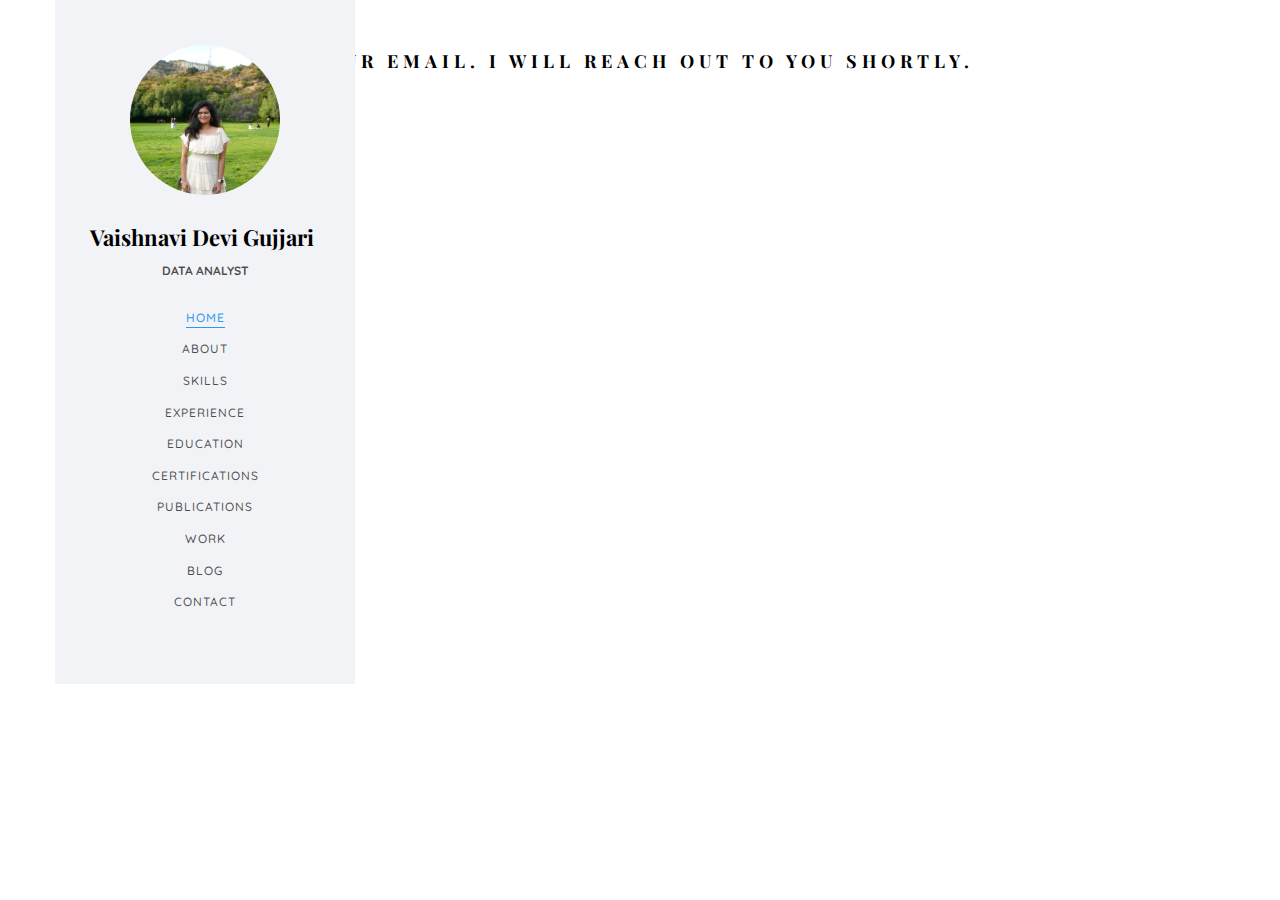
==== commit d485337c: "thankyou" ====
--- a/templates/thankyou.html
+++ b/templates/thankyou.html
@@ -86,7 +86,7 @@
             <div class="colorlib-narrow-content">
                 <div class="row">
                     <div class="col-md-12">
-                        <div class="row row-bottom-padded-sm animate-box" data-animate-effect="fadeInLeft">
+                        <div class="row row-bottom-padded-sm ">
                             <div class="col-md-12">
                                 <div class="about-desc">
                                     <h2 class="colorlib-heading">
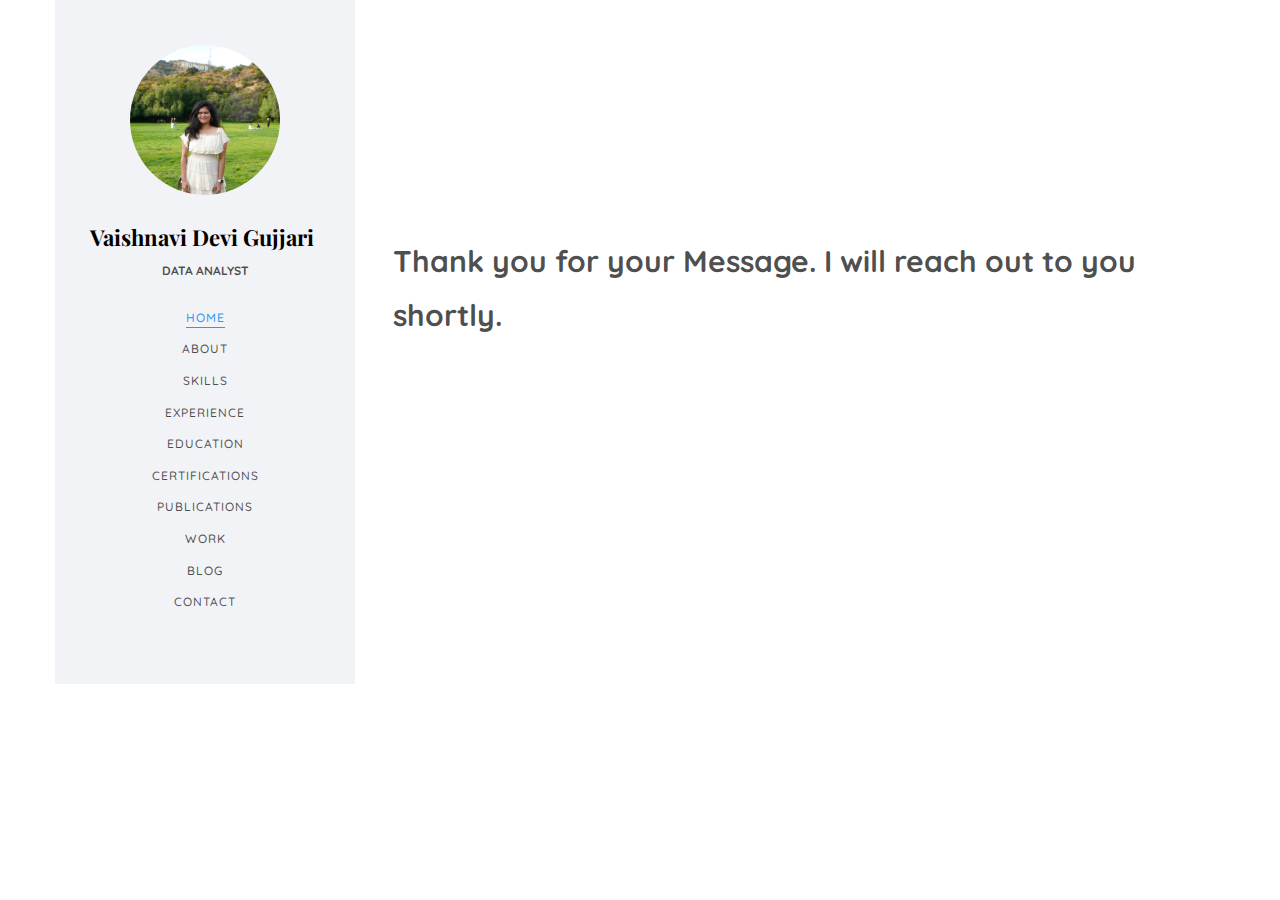
==== commit 40d3902d: "thankyou" ====
--- a/templates/thankyou.html
+++ b/templates/thankyou.html
@@ -82,23 +82,31 @@
 			</nav>
 
 		</aside>
-        <section class="colorlib-about" data-section="about">
-            <div class="colorlib-narrow-content">
-                <div class="row">
-                    <div class="col-md-12">
-                        <div class="row row-bottom-padded-sm ">
-                            <div class="col-md-12">
-                                <div class="about-desc">
-                                    <h2 class="colorlib-heading">
-                                        Thank you for your Email. I will reach out to you shortly.
-                                    </h2>
-                                </div>
-                            </div>
-                        </div>
-                    </div>
-                </div>
-            </div>
-        </section>
+		<div id="colorlib-main">
+		<section class="colorlib-about" data-section="about">
+			<div class="colorlib-narrow-content">
+				<div class="row">
+					<div class="col-md-12">
+						<div class="row row-bottom-padded-sm">
+							<div class="col-md-12">
+								<div class="about-desc">
+									<br/><br/><br/><br/><br/><br/><br/>
+									<p style="font-size: 30px;"><strong>Thank you for your Message. 
+										I will reach out to you shortly.</strong> 
+										
+									</p>
+
+								
+								</div>
+							</div>
+						</div>
+						
+					</div>
+				</div>
+			</div>
+		</section>
+		</div>
+
 </body>
 
 </html>